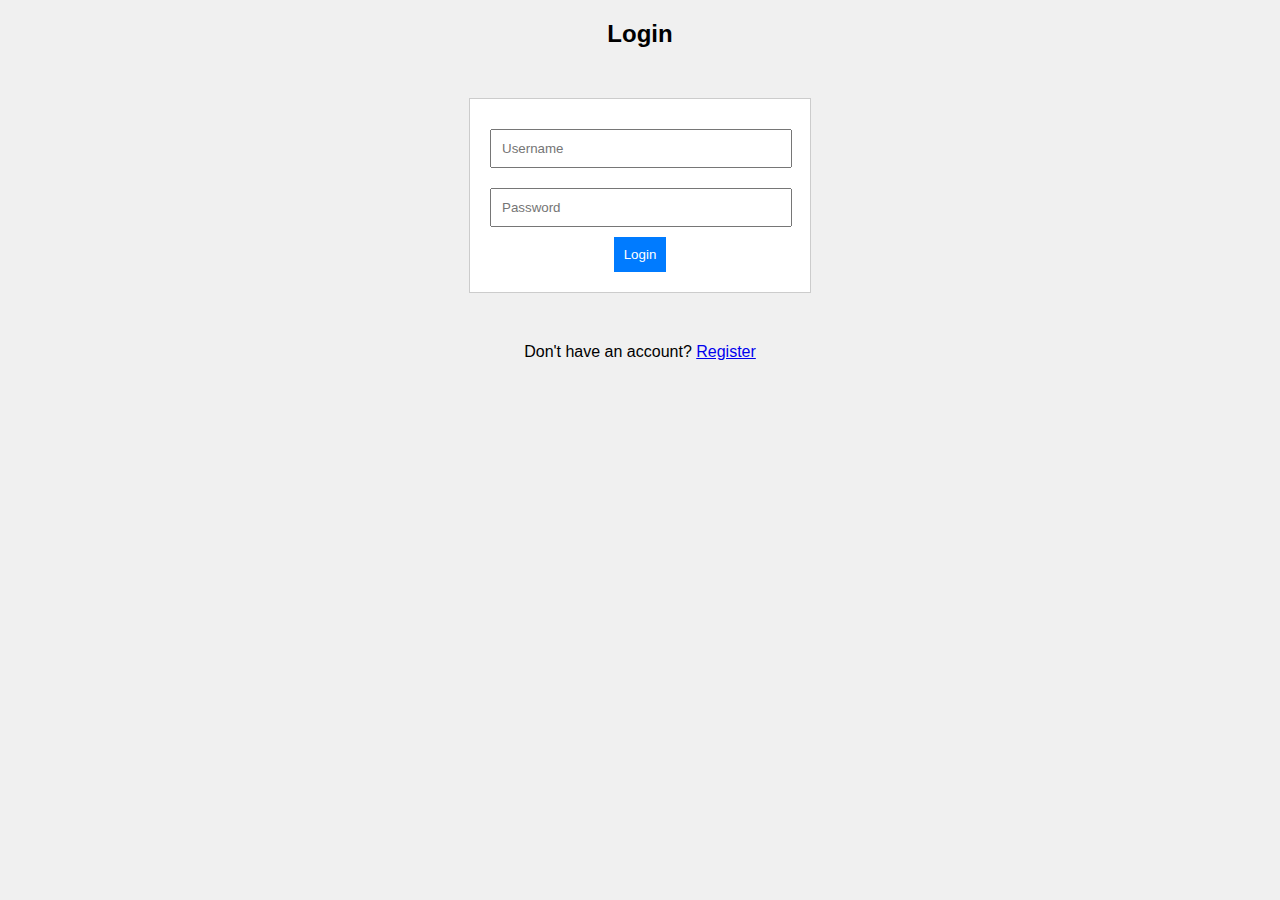
==== frontend/index.html @ aa23e4ce "Initial commit" ====
<!DOCTYPE html>
<html lang="en">
<head>
    <link rel="stylesheet" href="styles.css">
    <title>Login</title>
</head>
<body>
    <h2>Login</h2>
    <form id="loginForm">
        <input type="text" id="username" placeholder="Username" required><br>
        <input type="password" id="password" placeholder="Password" required><br>
        <button type="submit">Login</button>
    </form>
    <p>Don't have an account? <a href="register.html">Register</a></p>
    <script src="script.js"></script>
</body>
</html>
---- frontend/styles.css ----
body {
    font-family: Arial, sans-serif;
    text-align: center;
    margin: 0;
    padding: 0;
    background-color: #f0f0f0;
}

form {
    margin: 50px auto;
    padding: 20px;
    border: 1px solid #ccc;
    background: #fff;
    width: 300px;
}

input {
    margin: 10px 0;
    padding: 10px;
    width: calc(100% - 22px);
}

button {
    padding: 10px;
    background-color: #007BFF;
    color: white;
    border: none;
    cursor: pointer;
}

button:hover {
    background-color: #0056b3;
}
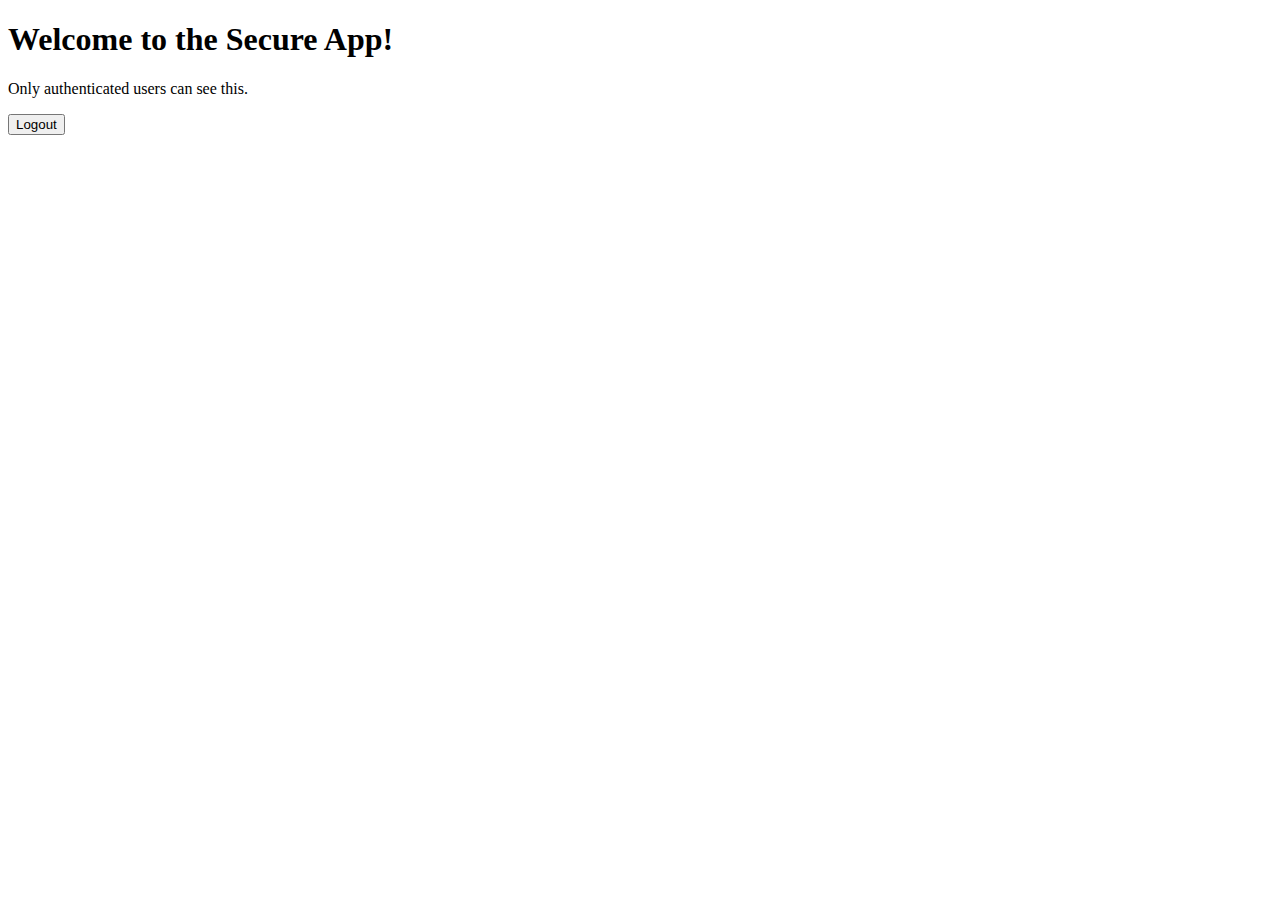
==== commit 3549aea1: "update 2" ====
--- a/frontend/index.html
+++ b/frontend/index.html
@@ -1,17 +1,40 @@
 <!DOCTYPE html>
 <html lang="en">
 <head>
-    <link rel="stylesheet" href="styles.css">
-    <title>Login</title>
+    <meta charset="UTF-8">
+    <meta name="viewport" content="width=device-width, initial-scale=1.0">
+    <title>Welcome</title>
+    <script>
+        document.addEventListener("DOMContentLoaded", () => {
+            fetch("/backend/api.php", {
+                method: "POST",
+                headers: { "Content-Type": "application/x-www-form-urlencoded" },
+                body: new URLSearchParams({ action: "check_session" })
+            })
+            .then(res => res.json())
+            .then(data => {
+                if (data.status !== "success") {
+                    window.location.href = "login.html";
+                }
+            });
+        });
+    </script>
 </head>
 <body>
-    <h2>Login</h2>
-    <form id="loginForm">
-        <input type="text" id="username" placeholder="Username" required><br>
-        <input type="password" id="password" placeholder="Password" required><br>
-        <button type="submit">Login</button>
-    </form>
-    <p>Don't have an account? <a href="register.html">Register</a></p>
-    <script src="script.js"></script>
+    <h1>Welcome to the Secure App!</h1>
+    <p>Only authenticated users can see this.</p>
+    <button onclick="logout()">Logout</button>
+    <script>
+        function logout() {
+            fetch("/backend/api.php", {
+                method: "POST",
+                headers: { "Content-Type": "application/x-www-form-urlencoded" },
+                body: new URLSearchParams({ action: "logout" })
+            })
+            .then(() => {
+                window.location.href = "login.html";
+            });
+        }
+    </script>
 </body>
 </html>
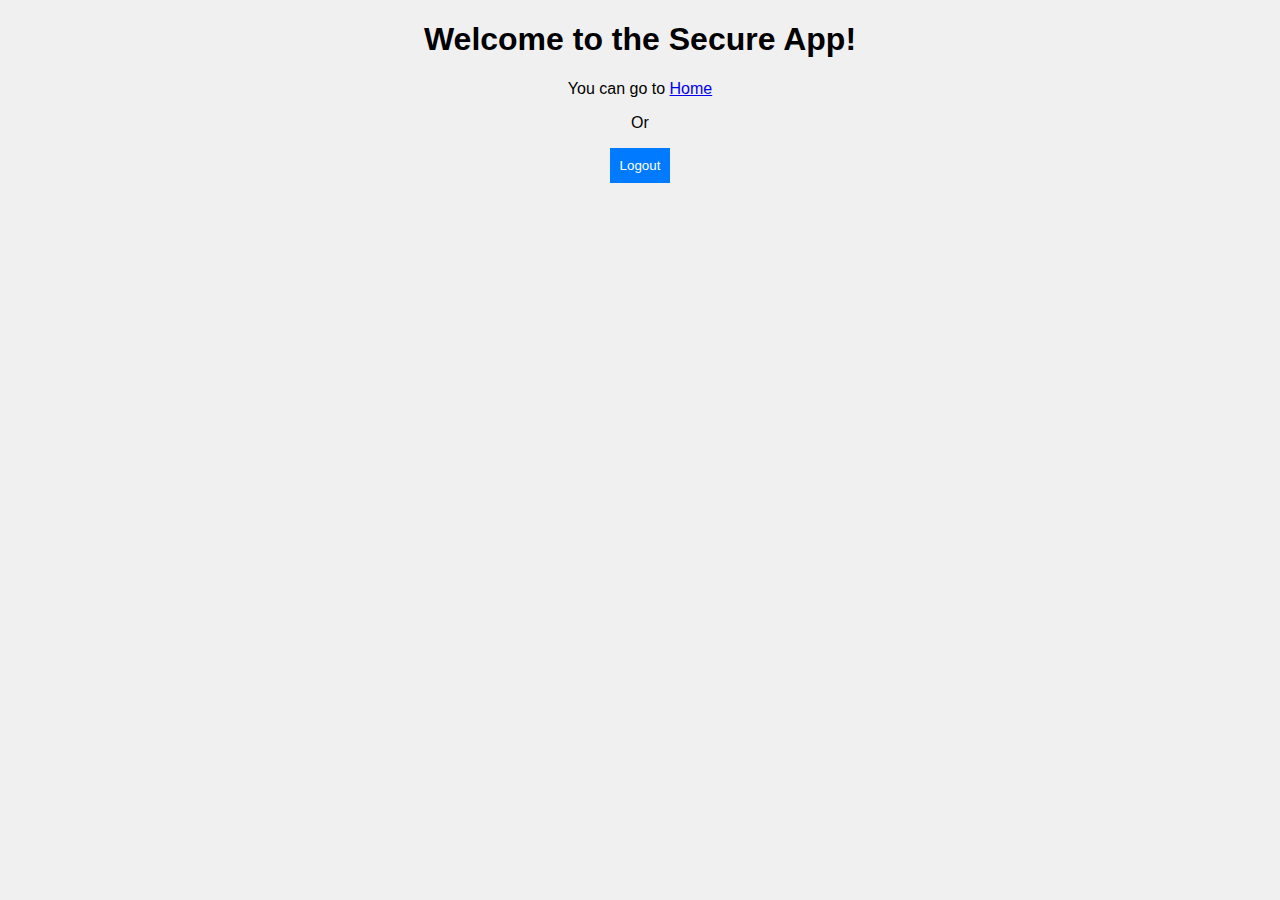
==== commit 8acdab5b: "update 4" ====
--- a/frontend/index.html
+++ b/frontend/index.html
@@ -1,8 +1,10 @@
 <!DOCTYPE html>
 <html lang="en">
+
 <head>
     <meta charset="UTF-8">
     <meta name="viewport" content="width=device-width, initial-scale=1.0">
+    <link rel="stylesheet" href="styles.css">
     <title>Welcome</title>
     <script>
         document.addEventListener("DOMContentLoaded", () => {
@@ -11,18 +13,20 @@
                 headers: { "Content-Type": "application/x-www-form-urlencoded" },
                 body: new URLSearchParams({ action: "check_session" })
             })
-            .then(res => res.json())
-            .then(data => {
-                if (data.status !== "success") {
-                    window.location.href = "login.html";
-                }
-            });
+                .then(res => res.json())
+                .then(data => {
+                    if (data.status !== "success") {
+                        window.location.href = "login.html";
+                    }
+                });
         });
     </script>
 </head>
+
 <body>
     <h1>Welcome to the Secure App!</h1>
-    <p>Only authenticated users can see this.</p>
+    <p>You can go to <a href="home.html">Home</a></p>
+    <p>Or</p>
     <button onclick="logout()">Logout</button>
     <script>
         function logout() {
@@ -31,10 +35,11 @@
                 headers: { "Content-Type": "application/x-www-form-urlencoded" },
                 body: new URLSearchParams({ action: "logout" })
             })
-            .then(() => {
-                window.location.href = "login.html";
-            });
+                .then(() => {
+                    window.location.href = "login.html";
+                });
         }
     </script>
 </body>
-</html>
+
+</html>--- a/frontend/styles.css
+++ b/frontend/styles.css
@@ -0,0 +1,33 @@
+body {
+    font-family: Arial, sans-serif;
+    text-align: center;
+    margin: 0;
+    padding: 0;
+    background-color: #f0f0f0;
+}
+
+form {
+    margin: 50px auto;
+    padding: 20px;
+    border: 1px solid #ccc;
+    background: #fff;
+    width: 300px;
+}
+
+input {
+    margin: 10px 0;
+    padding: 10px;
+    width: calc(100% - 22px);
+}
+
+button {
+    padding: 10px;
+    background-color: #007BFF;
+    color: white;
+    border: none;
+    cursor: pointer;
+}
+
+button:hover {
+    background-color: #0056b3;
+}
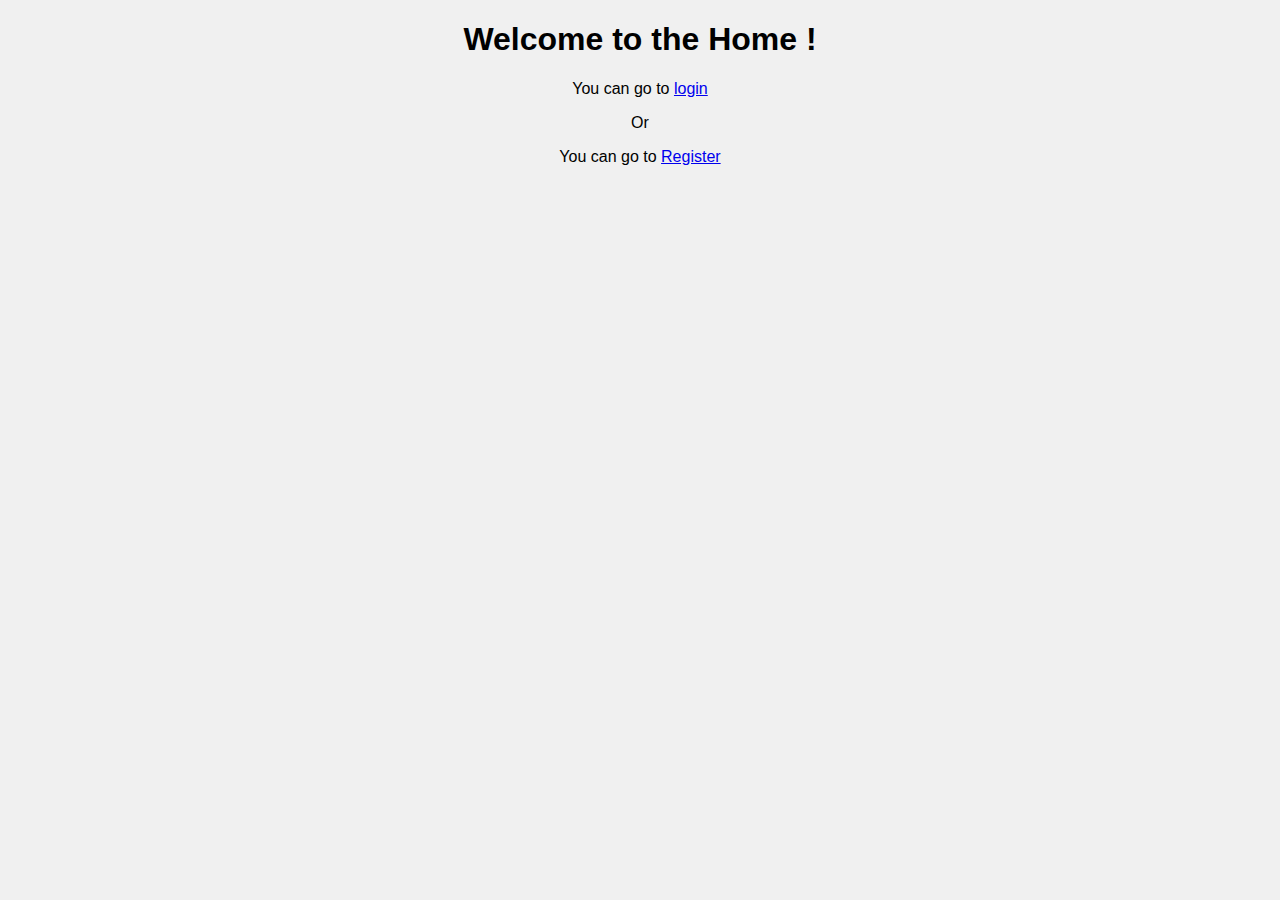
==== commit e24b5e67: "upd 5" ====
--- a/frontend/index.html
+++ b/frontend/index.html
@@ -6,40 +6,13 @@
     <meta name="viewport" content="width=device-width, initial-scale=1.0">
     <link rel="stylesheet" href="styles.css">
     <title>Welcome</title>
-    <script>
-        document.addEventListener("DOMContentLoaded", () => {
-            fetch("/backend/api.php", {
-                method: "POST",
-                headers: { "Content-Type": "application/x-www-form-urlencoded" },
-                body: new URLSearchParams({ action: "check_session" })
-            })
-                .then(res => res.json())
-                .then(data => {
-                    if (data.status !== "success") {
-                        window.location.href = "login.html";
-                    }
-                });
-        });
-    </script>
 </head>
 
 <body>
-    <h1>Welcome to the Secure App!</h1>
-    <p>You can go to <a href="home.html">Home</a></p>
+    <h1>Welcome to the Home !</h1>
+    <p>You can go to <a href="login.html">login</a></p>
     <p>Or</p>
-    <button onclick="logout()">Logout</button>
-    <script>
-        function logout() {
-            fetch("/backend/api.php", {
-                method: "POST",
-                headers: { "Content-Type": "application/x-www-form-urlencoded" },
-                body: new URLSearchParams({ action: "logout" })
-            })
-                .then(() => {
-                    window.location.href = "login.html";
-                });
-        }
-    </script>
+    <p>You can go to <a href="register.html">Register</a></p>
 </body>
 
 </html>